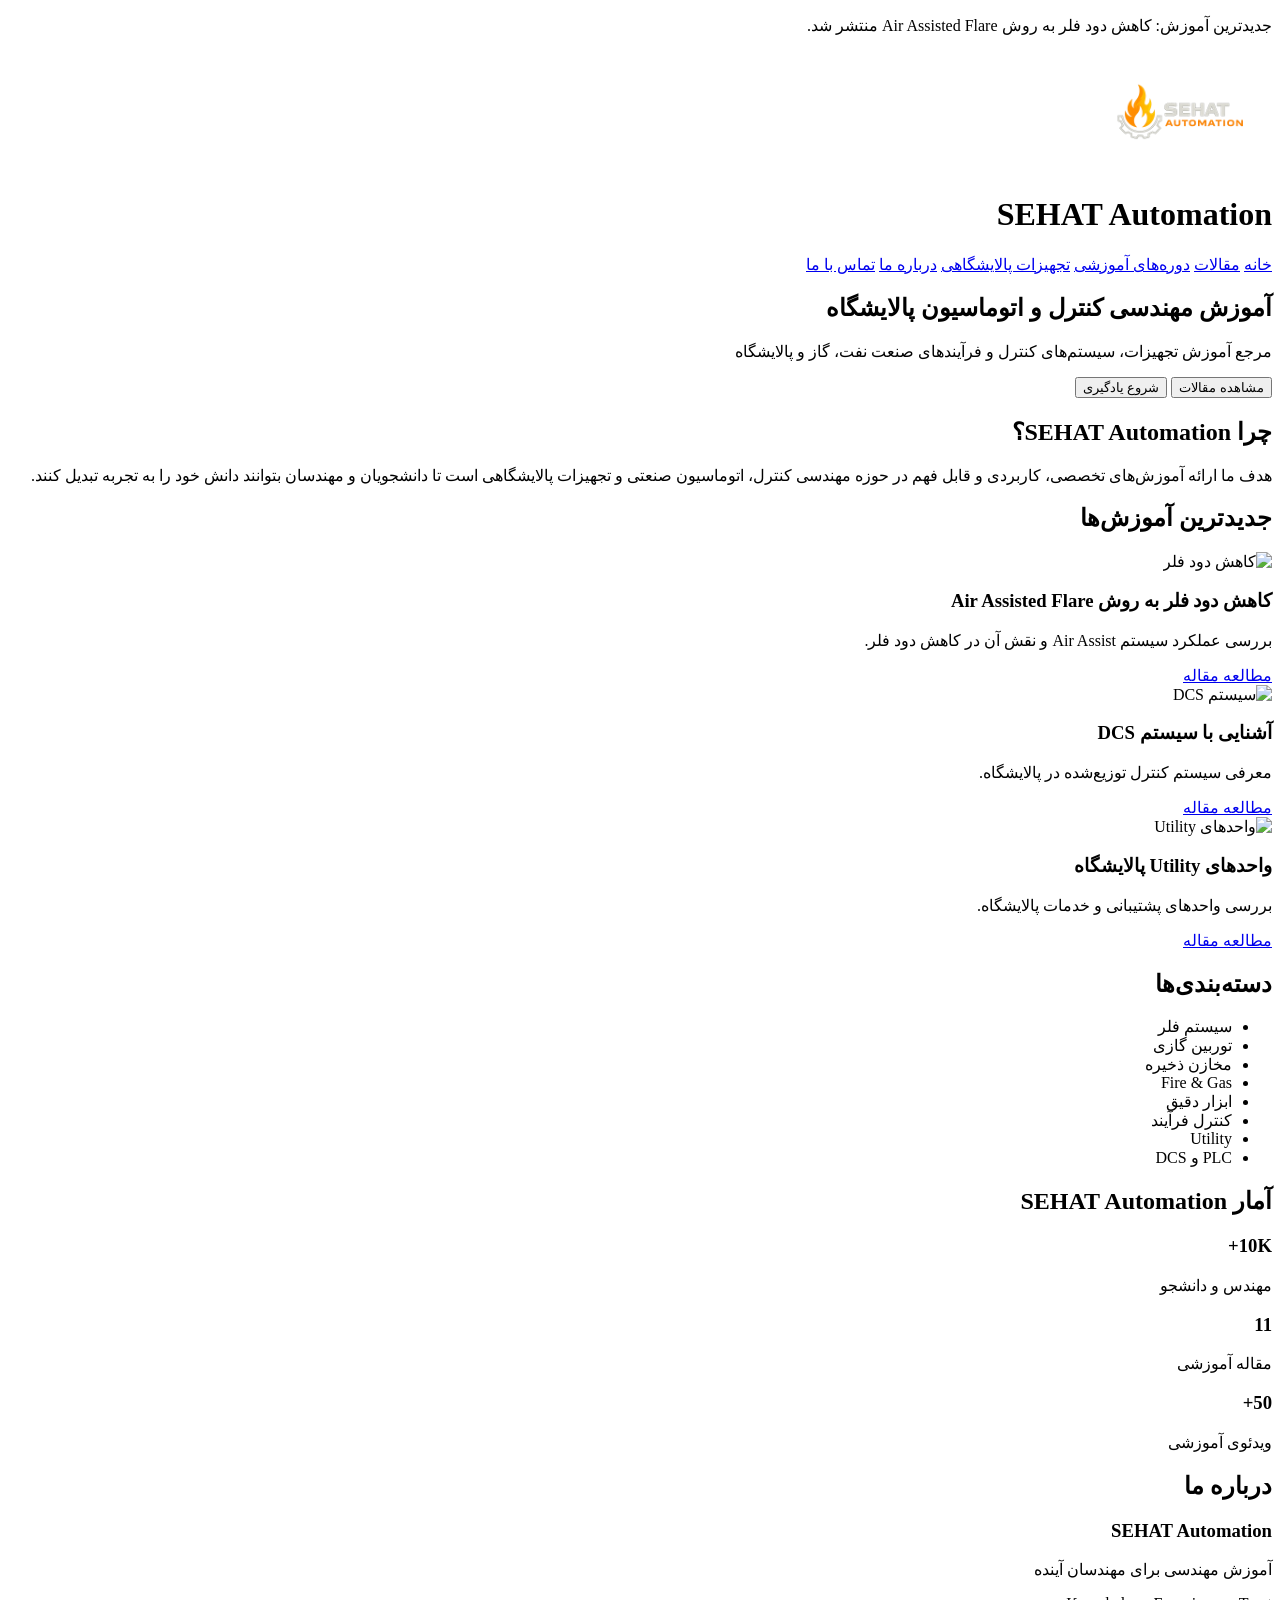
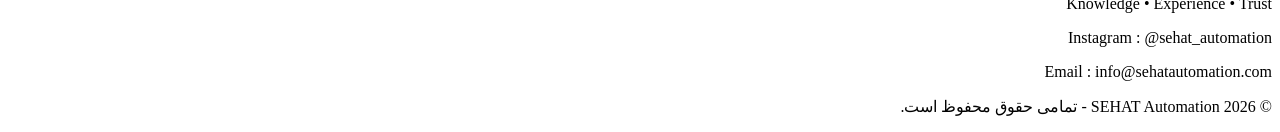
==== sehat2.html @ d73717f9 "Initial commit" ====
<!DOCTYPE html>
<html lang="fa" dir="rtl">

<head>
    <meta charset="UTF-8">
    <meta name="viewport" content="width=device-width, initial-scale=1.0">
    <title>SEHAT Automation</title>

    <!-- فایل CSS -->
    <link rel="stylesheet" href="style.css">
</head>

<body>

    <!-- Announcement -->
    <section id="announcement">
        <p>جدیدترین آموزش: کاهش دود فلر به روش Air Assisted Flare منتشر شد.</p>
    </section>

    <!-- Header -->
    <header>

        <img src="logo.png.png" alt="لوگوی SEHAT Automation" width="180">

        <h1>SEHAT Automation</h1>

        <nav>

            <a href="#">خانه</a>

            <a href="#">مقالات</a>

            <a href="#">دوره‌های آموزشی</a>

            <a href="#">تجهیزات پالایشگاهی</a>

            <a href="#">درباره ما</a>

            <a href="#">تماس با ما</a>

        </nav>

    </header>

    <!-- Hero -->
    <section id="hero">

        <h2>آموزش مهندسی کنترل و اتوماسیون پالایشگاه</h2>

        <p>
            مرجع آموزش تجهیزات، سیستم‌های کنترل و فرآیندهای صنعت نفت، گاز و پالایشگاه
        </p>

        <button>مشاهده مقالات</button>

        <button>شروع یادگیری</button>

    </section>

    <!-- About -->
    <section id="about">

        <h2>چرا SEHAT Automation؟</h2>

        <p>
            هدف ما ارائه آموزش‌های تخصصی، کاربردی و قابل فهم در حوزه مهندسی کنترل،
            اتوماسیون صنعتی و تجهیزات پالایشگاهی است تا دانشجویان و مهندسان بتوانند
            دانش خود را به تجربه تبدیل کنند.
        </p>

    </section>

    <!-- Articles -->
    <section id="articles">

        <h2>جدیدترین آموزش‌ها</h2>

        <div class="cards">

            <article class="card">

                <img src="flare.jpg" alt="کاهش دود فلر">

                <h3>کاهش دود فلر به روش Air Assisted Flare</h3>

                <p>
                    بررسی عملکرد سیستم Air Assist و نقش آن در کاهش دود فلر.
                </p>

                <a href="#">مطالعه مقاله</a>

            </article>

            <article class="card">

                <img src="dcs.jpg" alt="سیستم DCS">

                <h3>آشنایی با سیستم DCS</h3>

                <p>
                    معرفی سیستم کنترل توزیع‌شده در پالایشگاه.
                </p>

                <a href="#">مطالعه مقاله</a>

            </article>

            <article class="card">

                <img src="utility.jpg" alt="واحدهای Utility">

                <h3>واحدهای Utility پالایشگاه</h3>

                <p>
                    بررسی واحدهای پشتیبانی و خدمات پالایشگاه.
                </p>

                <a href="#">مطالعه مقاله</a>

            </article>

        </div>

    </section>

    <!-- Categories -->
    <section id="categories">

        <h2>دسته‌بندی‌ها</h2>

        <ul>

            <li>سیستم فلر</li>

            <li>توربین گازی</li>

            <li>مخازن ذخیره</li>

            <li>Fire & Gas</li>

            <li>ابزار دقیق</li>

            <li>کنترل فرآیند</li>

            <li>Utility</li>

            <li>PLC و DCS</li>

        </ul>

    </section>

    <!-- Statistics -->
    <section id="stats">

        <h2>آمار SEHAT Automation</h2>

        <div class="stats-container">

            <div class="stat">

                <h3>10K+</h3>

                <p>مهندس و دانشجو</p>

            </div>

            <div class="stat">

                <h3>11</h3>

                <p>مقاله آموزشی</p>

            </div>

            <div class="stat">

                <h3>50+</h3>

                <p>ویدئوی آموزشی</p>

            </div>

        </div>

    </section>

    <!-- About Brand -->
    <section id="brand">

        <h2>درباره ما</h2>

        <article>

            <h3>SEHAT Automation</h3>

            <p>آموزش مهندسی برای مهندسان آینده</p>

            <p>Knowledge • Experience • Trust</p>

        </article>

    </section>

    <!-- Footer -->

    <footer>

        <p>Instagram : @sehat_automation</p>

        <p>Email : info@sehatautomation.com</p>

        <p>© 2026 SEHAT Automation - تمامی حقوق محفوظ است.</p>

    </footer>

</body>

</html>
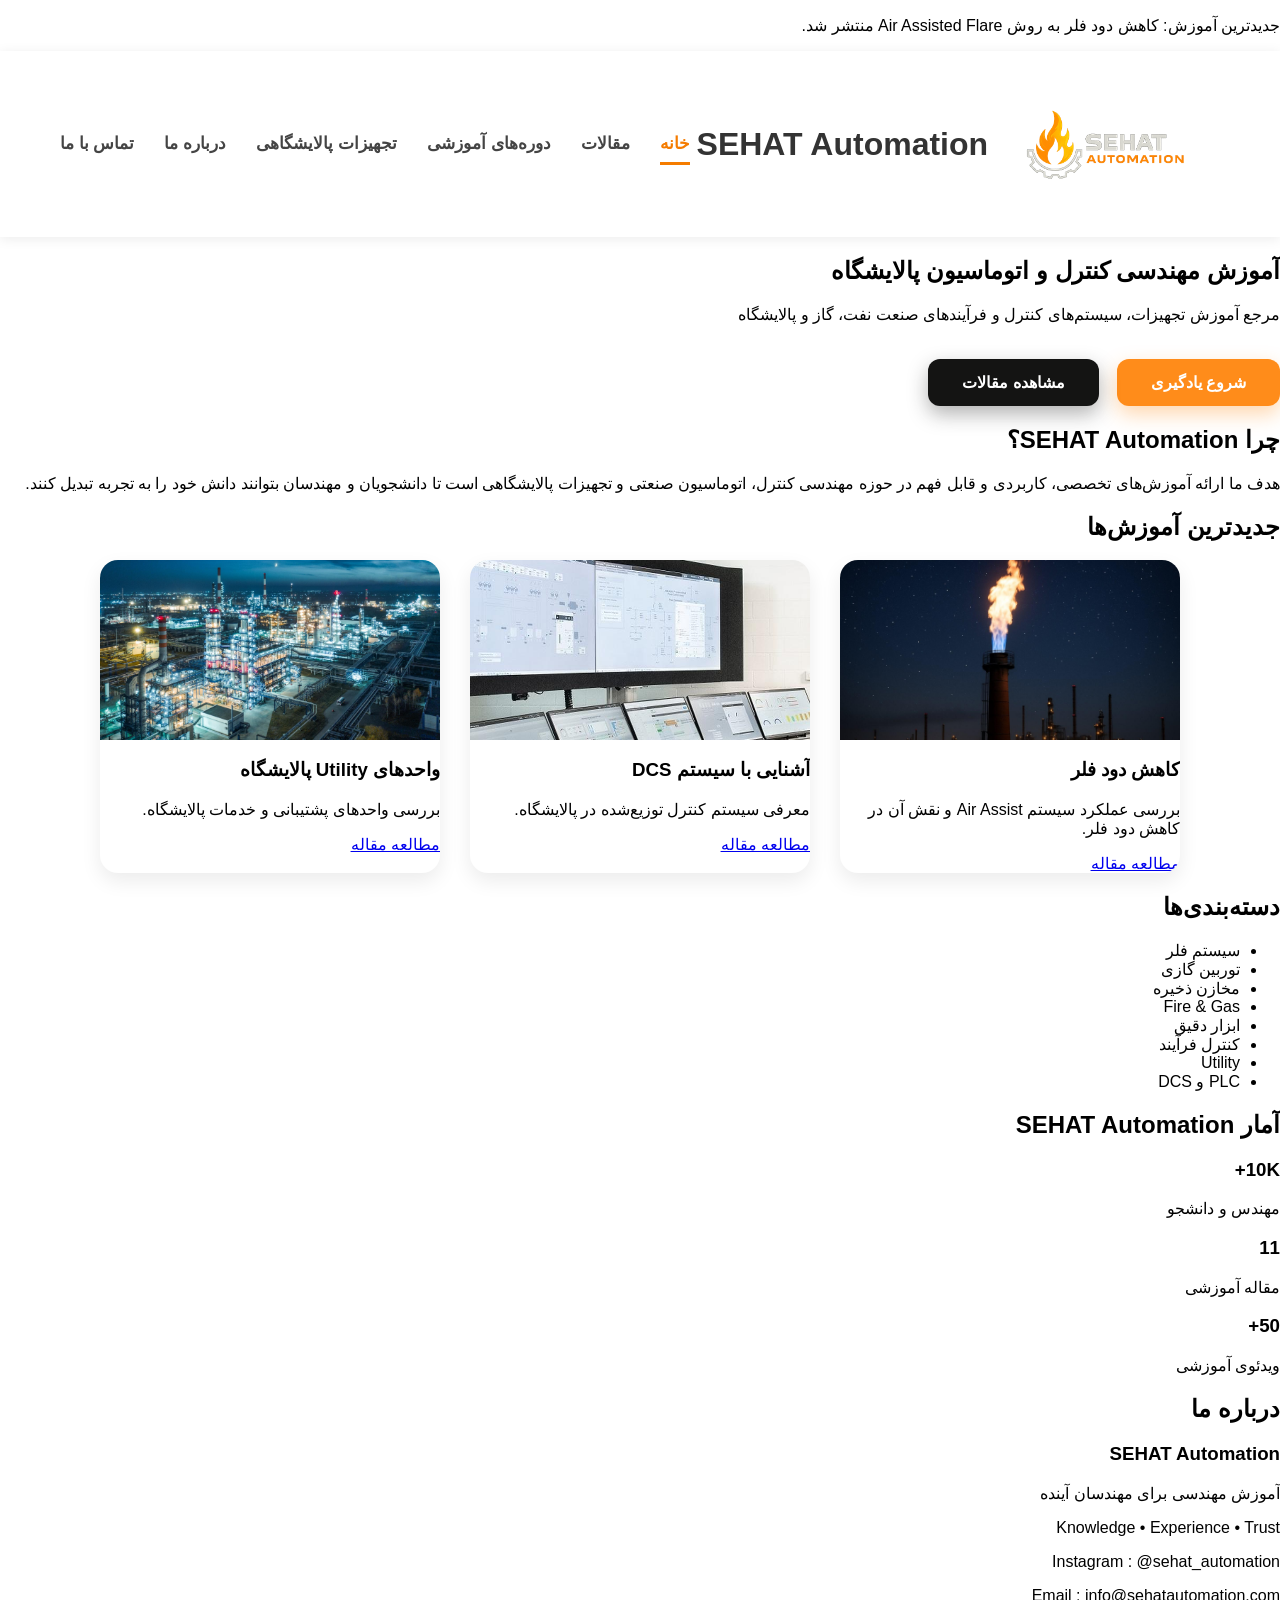
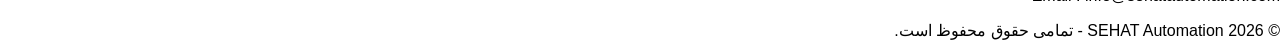
==== commit 81871ad1: "day3_firstcss" ====
--- a/sehat2.html
+++ b/sehat2.html
@@ -21,14 +21,11 @@
 
     <!-- Header -->
     <header>
-
-        <img src="logo.png.png" alt="لوگوی SEHAT Automation" width="180">
-
+        <img src="logo.png.png" alt="لوگوی SEHAT Automation" class="logo" >
         <h1>SEHAT Automation</h1>
-
         <nav>
 
-            <a href="#">خانه</a>
+            <a href="#" class="active">خانه</a>
 
             <a href="#">مقالات</a>
 
@@ -40,8 +37,8 @@
 
             <a href="#">تماس با ما</a>
 
-        </nav>
-
+         </nav>
+           
     </header>
 
     <!-- Hero -->
@@ -53,9 +50,10 @@
             مرجع آموزش تجهیزات، سیستم‌های کنترل و فرآیندهای صنعت نفت، گاز و پالایشگاه
         </p>
 
-        <button>مشاهده مقالات</button>
-
-        <button>شروع یادگیری</button>
+        <div class="hero-buttons">
+          <a href="#" class="btn btn-primary">شروع یادگیری</a>
+          <a href="#" class="btn btn-outline">مشاهده مقالات</a>
+       </div>
 
     </section>
 
@@ -81,9 +79,9 @@
 
             <article class="card">
 
-                <img src="flare.jpg" alt="کاهش دود فلر">
-
-                <h3>کاهش دود فلر به روش Air Assisted Flare</h3>
+                <img src="flare.jpg" alt="flare">
+                <div class="card-content">
+                <h3>کاهش دود فلر </h3>
 
                 <p>
                     بررسی عملکرد سیستم Air Assist و نقش آن در کاهش دود فلر.
@@ -91,12 +89,14 @@
 
                 <a href="#">مطالعه مقاله</a>
 
+                </div>
             </article>
 
             <article class="card">
 
                 <img src="dcs.jpg" alt="سیستم DCS">
 
+                <div class="card-content">
                 <h3>آشنایی با سیستم DCS</h3>
 
                 <p>
@@ -105,12 +105,13 @@
 
                 <a href="#">مطالعه مقاله</a>
 
+                </div>
             </article>
 
             <article class="card">
 
                 <img src="utility.jpg" alt="واحدهای Utility">
-
+                <div class="card-content">
                 <h3>واحدهای Utility پالایشگاه</h3>
 
                 <p>
@@ -119,6 +120,7 @@
 
                 <a href="#">مطالعه مقاله</a>
 
+                </div>
             </article>
 
         </div>
--- a/style.css
+++ b/style.css
@@ -0,0 +1,155 @@
+
+body{
+    margin: 0;
+    font-family: 'Segoe UI', Tahoma, Geneva, Verdana, sans-serif;
+}
+
+header{
+    padding: 18px 60px;
+    background-color: white;
+    box-shadow: 0 2px 12px rgba(0, 0, 0, 0.08);
+    display: flex;
+    justify-content: space-between;
+    align-items: center;
+    position: sticky;
+    top: 0;
+    z-index: 1000;
+}
+
+.logo{
+    height: 150px;
+}
+
+header h1{
+    font-size: 32px;
+    color: #333;
+}
+
+
+nav{
+    display: flex;
+    justify-content: center;
+    gap: 30px;
+}
+
+nav a{
+   text-decoration: none;
+   color: #444;
+   font-size: 17px;
+   font-weight: 600;
+
+   padding: 10px 0;
+   position: relative;
+   transition:
+   color .3s,
+   transform .3s;
+   padding-bottom: 8px;
+
+}
+
+
+nav a:hover{
+   color: #f57c00;
+   border-bottom: 3px solid #f57c00;
+   transform: translateY(-3px);
+}
+
+nav a.active{
+   color: #f57c00;
+   border-bottom: 3px solid #f57c00;
+
+}
+
+
+#hero{
+
+}
+
+.cards{
+
+    display: flex;
+    justify-content: center;
+    gap: 30px;
+    flex-wrap: wrap;
+
+}
+
+.card{
+    width: 340px;
+    background: #fff;
+    border-radius: 18px;
+    overflow: hidden;
+    box-shadow: 0 8px 20px rgba(0, 0, 0, 0.08);
+    transition:
+    transform 0.45s cubic-bezier(0.22, 1, 0.36, 1),
+    box-shadow 0.45s cubic-bezier(0.22, 1, 0.36, 1);
+
+}
+
+.card:hover{
+    transform: translateY(-12px) scale(1.02);
+    box-shadow: 0 20px 45px rgba(0, 0, 0, 0.15);
+}
+
+.card img {
+    width: 100%;
+    height: 180px;
+    object-fit: cover;
+    border-radius: 12px 12px 0 0;
+    display: block;
+}
+
+.hero{
+    color:white;
+}
+.hero-content{
+    display:flex;
+    flex-direction:column;
+    gap:20px;
+}
+
+.hero-buttons{
+    display: flex;
+    gap: 18px;
+    margin-top: 35px;
+}
+
+.btn{
+    display: inline-flex;
+    align-items: center;
+    justify-content: center;
+    padding: 14px 34px;
+    border-radius: 12px;
+    font-size: 16px;
+    font-weight: 600;
+    text-decoration: none;
+    transition: all .3s ease;
+    cursor: pointer;
+}
+
+.btn-primary{
+    background: #ff8c1a;
+    color: white;
+    border: none;
+    box-shadow: 0 8px 20px rgba(255,140,26,.35);
+}
+
+.btn-primary:hover{
+    background:#ff9d3d;
+    transform: translateY(-3px);
+    box-shadow: 0 12px 25px rgba(255,140,26,.45);
+}
+
+
+.btn-outline{
+    background: #141413;
+    color: white;
+    border: none;
+    box-shadow: 0 8px 20px rgba(34, 34, 33, 0.35);
+
+}
+.btn-outline:hover{
+    background:#3c3b3a;
+    transform: translateY(-3px);
+    box-shadow: 0 12px 25px rgba(34, 34, 33, 0.35);
+}
